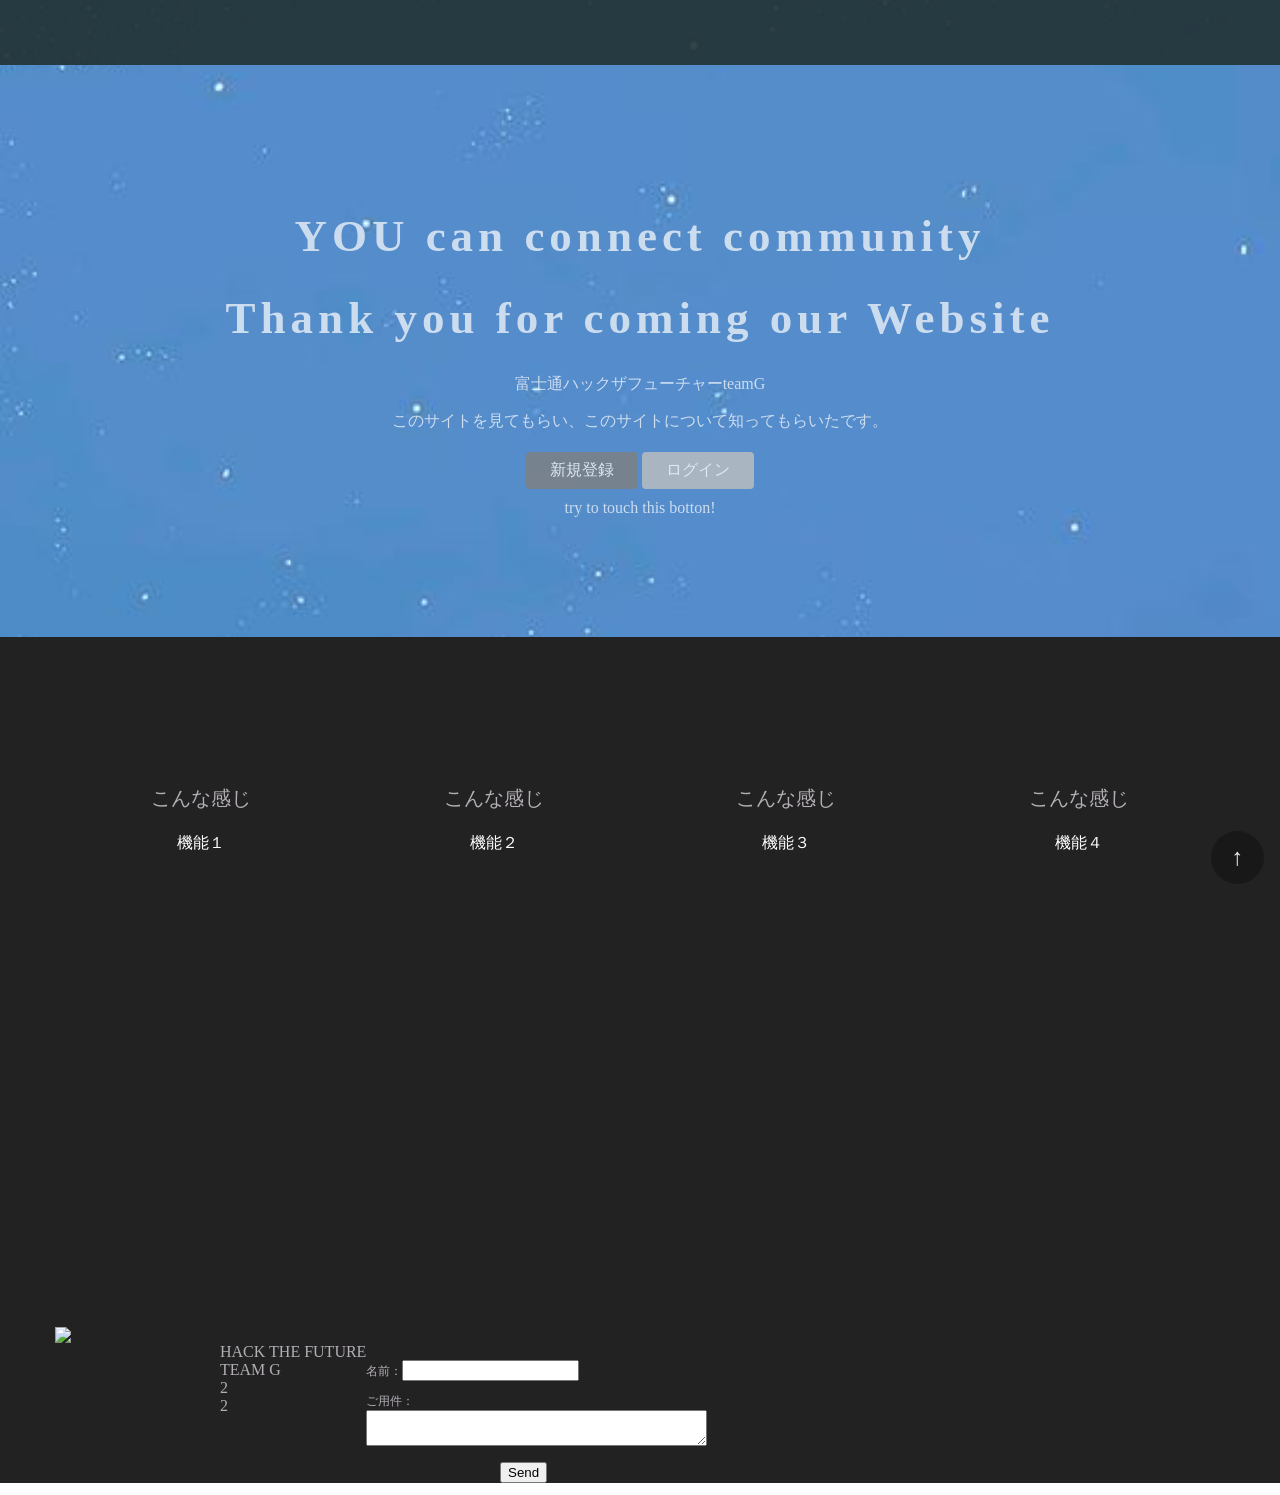
==== Web/index.html @ 6980f90a "Rename indexteamG.html to index.html" ====
<!DOCTYPE html>
<html>
  <head>
    <meta charset="utf-8">
    <title>TEAM_G</title>
    <link rel="stylesheet" href="stylesheetG.css">

    <script src="crick.js"></script>
  </head>
  <body>
    <header>
      <div class="container">
        <div class="header-left">
          <img class="logo" src="">
        </div>
        <div class="header-right">
          <a href="#" class="login"></a>
        </div>
      </div>
      <script src="https://ajax.googleapis.com/ajax/libs/jquery/2.0.0/jquery.min.js"></script>

<script>
jQuery(document).ready(function() {
var offset = 100;
var duration = 500;
jQuery(window).scroll(function() {
if (jQuery(this).scrollTop() > offset) {
jQuery('.pagetop').fadeIn(duration);
} else {
jQuery('.pagetop').fadeOut(duration);
}
});

jQuery('.pagetop').click(function(event) {
event.preventDefault();
jQuery('html, body').animate({scrollTop: 0}, duration);
return false;
})
});
</script>

    </header>
    <div class="top-wrapper">
      <div class="container">
        <h1>YOU can connect community</h1>
        <h1>Thank you for coming our Website</h1>
        <p>富士通ハックザフューチャーteamG</p>
        <p>このサイトを見てもらい、このサイトについて知ってもらいたです。</p>
        <div class="btn-wrapper">
          <a href="#"  onclick="location.href='test1.html'" class="btn newmenber">新規登録</a>
          <a href="#" onclick="location.href='test2.html'" class="btn login1">ログイン</a>
          <p>try to touch this botton!</p>

        </div>
      </div>
    </div>
    <div class="lesson-wrapper">
      <div class="container">
        <div class="heading">
          <h2></h2>
        </div>
        <div class="lessons">
          <div class="lesson">
            <div class="lesson-icon">
              <img src="">
              <p>機能１</p>
            </div>
            <p class="txt-contents">こんな感じ</p>
          </div>
          <div class="lesson">
            <div class="lesson-icon">
              <img src="">
              <p>機能２</p>
            </div>
            <p class="txt-contents">こんな感じ
</p>
          </div>
          <div class="lesson">
            <div class="lesson-icon">
              <img src="">
              <p>機能３</p>
            </div>
            <p class="txt-contents">こんな感じ</p>
          </div>
          <div class="lesson">
            <div class="lesson-icon">
              <img src="">
              <p>機能４</p>
            </div>
            <p class="txt-contents">こんな感じ</p>
          </div>
        </div>
      </div>
    </div>

    <footer>
      <div class="container">
        <img src="smile3.JPG">
        <ul class="name">
          <li>HACK THE FUTURE</li>
          <li>TEAM G</li>
          <li>2</li>
          <li>2</li>


        </ul>

      </div>
　　　　<form action="http://formspree.io/8117048@ed.tus.ac.jp" class="form1" method="post">
        <p>
          名前：<input type="email" name="_replyto"　size="40">
        </p>
        <p>
          ご用件：<br>
          <textarea name="body"　rows="4" cols="40"></textarea>
        </p>
        <p>
            <input type="submit" value="Send" class="sendplace">
        </p>
      </form>

     </footer>

     <div class="pagetop">↑</div>
  </body>
</html>
---- Web/stylesheetG.css ----
body {
  margin: 0;
  font-family: "Hiragino Kaku Gothic ProN";
}

a {
  text-decoration: none;
}

.container {
  width: 1170px;
  padding: 0 15px;
  margin: 0 auto;
}

.top-wrapper {
  padding: 180px 0 100px 0;
  background-image: url(F1.jpg);
  background-size: cover;
  color: white;
  text-align: center;
}

.top-wrapper h1 {
  opacity: 0.7;
  font-size: 45px;
  letter-spacing: 5px;
}

.top-wrapper p {
  opacity: 0.7;
}

.btn-wrapper {
  margin: 20px 0;
}

.btn-wrapper p {
  margin: 10px 0;
}

.newmenber {
  background-color: #808080;
}
.login1 {
  background-color: #C0C0C0;
  opacity: 1;


}



.btn {
  padding: 8px 24px;
  color: white;
  display: inline-block;
  opacity: 0.8;
  border-radius: 4px;
}

.btn:hover {
  opacity: 1;
}

.fa {
  margin-right: 5px;
}

header {
  height: 65px;
  width: 100%;
  background-color: rgba(34, 49, 52, 0.9);

  position:fixed;
  top:0;



  z-index:10;


}

.logo {
  width: 60px;
  margin-top: 5px;
}

.header-left {
  float: left;
}

.header-right {
  float: right;
  background-color: rgba(255, 255, 255, 0.3);
  transition: all 0.5s;
}

.header-right:hover {
  background-color: rgba(255, 255, 255, 0.5);
}

.header-right a {
  line-height: 65px;
  padding: 0 25px;
  color: white;
  display: block;
}

.lesson-wrapper {
  height: 600px;
  padding-bottom: 80px;
  background-color: #222222;
  text-align: center;
}

.heading {
  padding-top: 60px;
  padding-bottom: 30px;
  color: #5f5d60;
}

.heading h2 {
  font-weight: normal;
}

.lesson {
  float: left;
  width: 25%;
}

.lesson-icon {
  position: relative;

}


.lesson-icon p {
  position: absolute;
  top: 70px;
  width: 100%;
  color: white;
}

.txt-contents {
  width: 80%;
  display: inline-block;
  margin-top: 20px;
  font-size: 20px;
  color: #b3aeb5;
}

.heading h3 {
  font-weight: normal;
}

.message-wrapper {
  border-bottom: 1px solid #eee;
  padding-bottom: 80px;
  text-align: center;
}

.message {
  padding: 15px 40px;
  background-color: #5dca88;
  cursor: pointer;
  box-shadow: 0 7px #1a7940;
}

.message:active {
  position: relative;
  top: 7px;
  box-shadow: none;
}

footer img {
  width: 125px;
  float:left;
}

footer p {
  color: #b3aeb5;
  font-size: 12px;
}

footer {
  padding-top: 10px;
  background-color:#222222;
  color: #b3aeb5  }
  .name {
  list-style:none;
  float:left;
}
.sendplace {
  position: relative;
  left: 500px;

}

/* 上に戻るボタン */
.pagetop {
	color: #fff;
	background-color: rgba(0,0,0,0.3);
	text-decoration: none;
	display: none;
	position: fixed;
	bottom: 1rem;
	right: 1rem;
	font-size: 1.5rem;
	width: 3.3rem;
	height: 3.3rem;
	line-height: 3.3rem;
	border-radius: 3.3rem;
	text-align: center;
	cursor: pointer;
}

.pagetop:hover {
	color: #fff !important;
	background-color: #ed702b;
	text-decoration: none;
}
/* ここまで上に上がるボタン書いた */
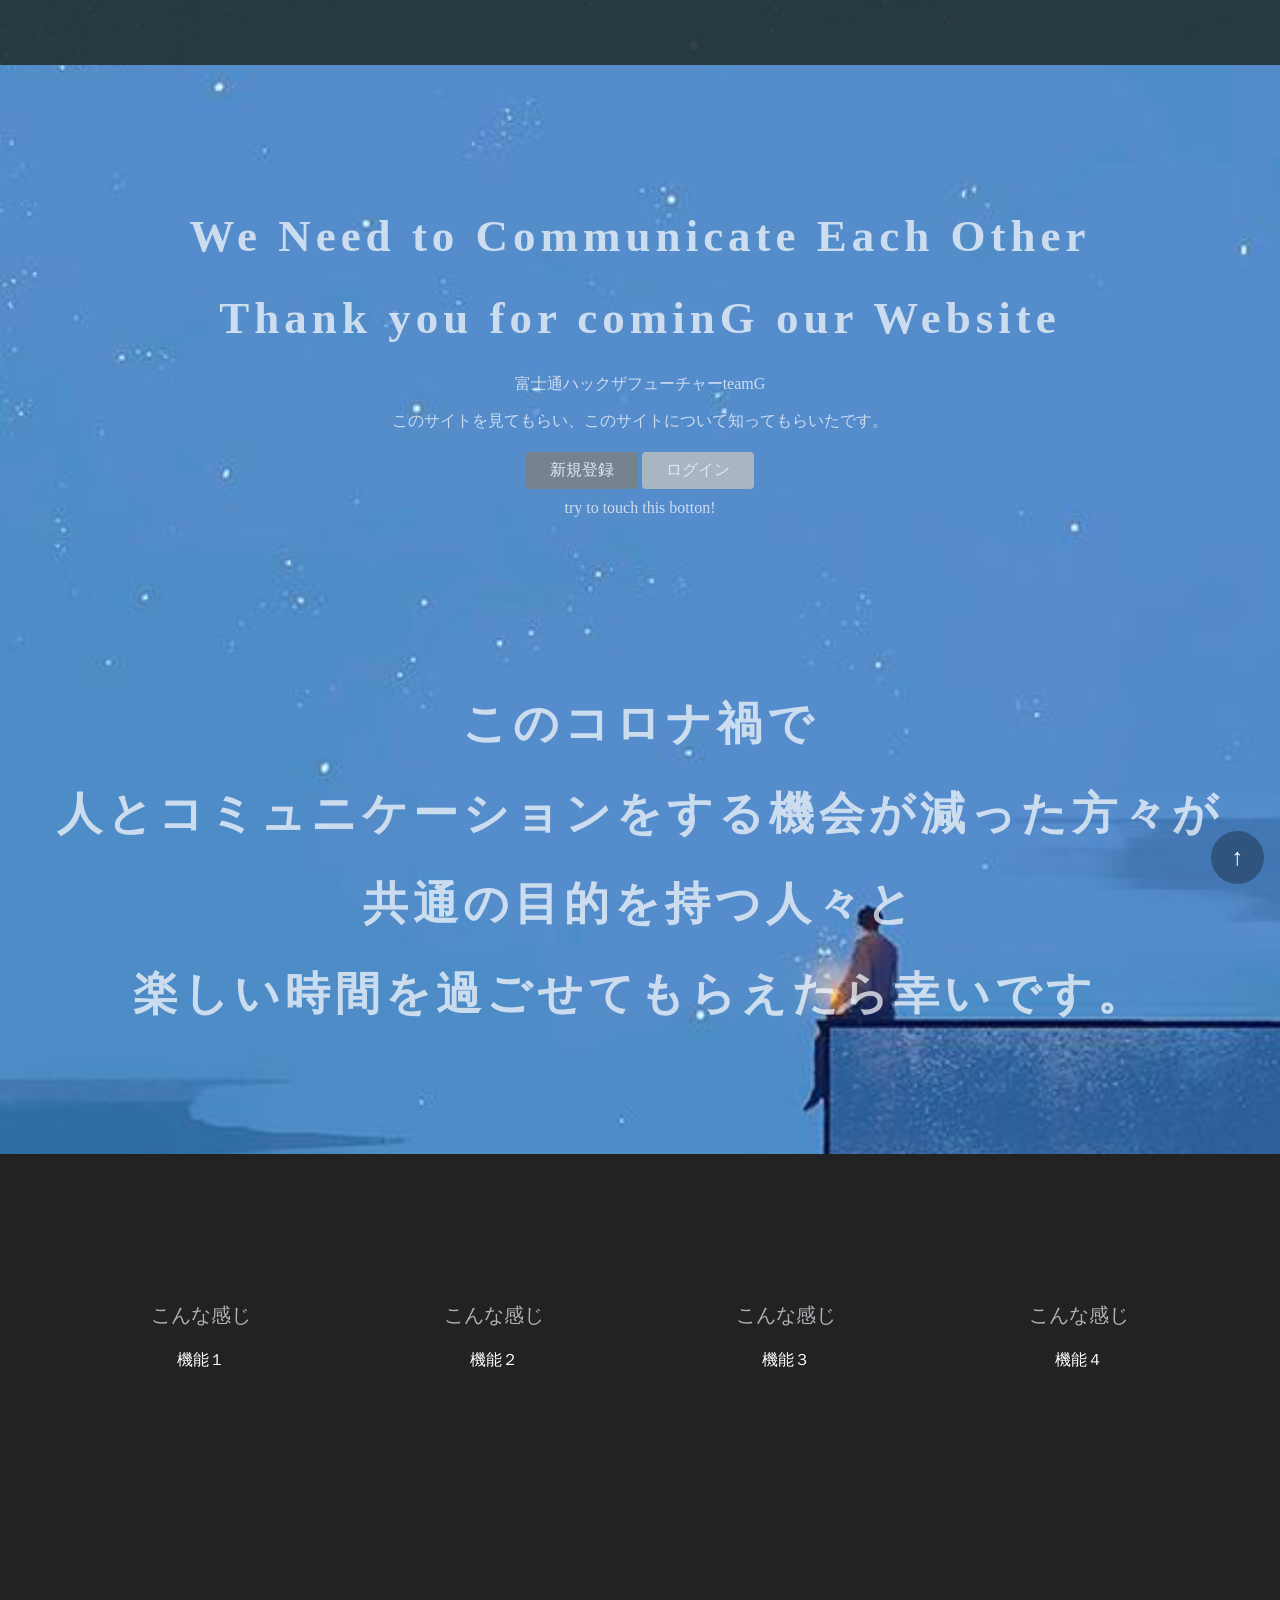
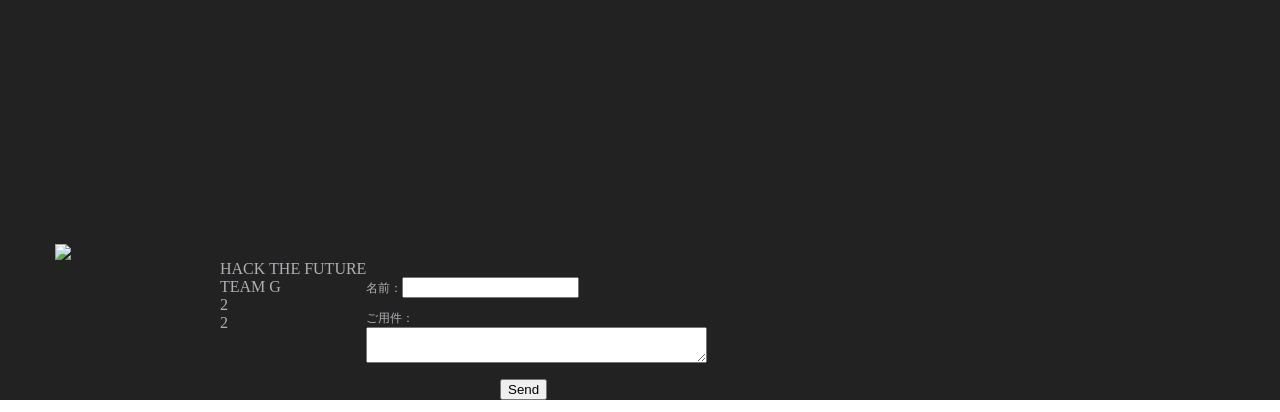
==== commit 2fb99bf2: "Update index.html" ====
--- a/Web/index.html
+++ b/Web/index.html
@@ -42,8 +42,8 @@
     </header>
     <div class="top-wrapper">
       <div class="container">
-        <h1>YOU can connect community</h1>
-        <h1>Thank you for coming our Website</h1>
+        <h1>We Need to Communicate Each Other</h1>
+        <h1>Thank you for cominG our Website</h1>
         <p>富士通ハックザフューチャーteamG</p>
         <p>このサイトを見てもらい、このサイトについて知ってもらいたです。</p>
         <div class="btn-wrapper">
@@ -52,6 +52,22 @@
           <p>try to touch this botton!</p>
 
         </div>
+
+        <div class="colona">
+        <br>
+        <br>
+        <br>
+        <br>
+        <br>
+        <br>
+        <br>
+
+        <h1>このコロナ禍で<h1>
+        <h1>人とコミュニケーションをする機会が減った方々が<h1>
+        <h1>共通の目的を持つ人々と<h1>
+        <h1>楽しい時間を過ごせてもらえたら幸いです。<h1>
+        </div>
+
       </div>
     </div>
     <div class="lesson-wrapper">
